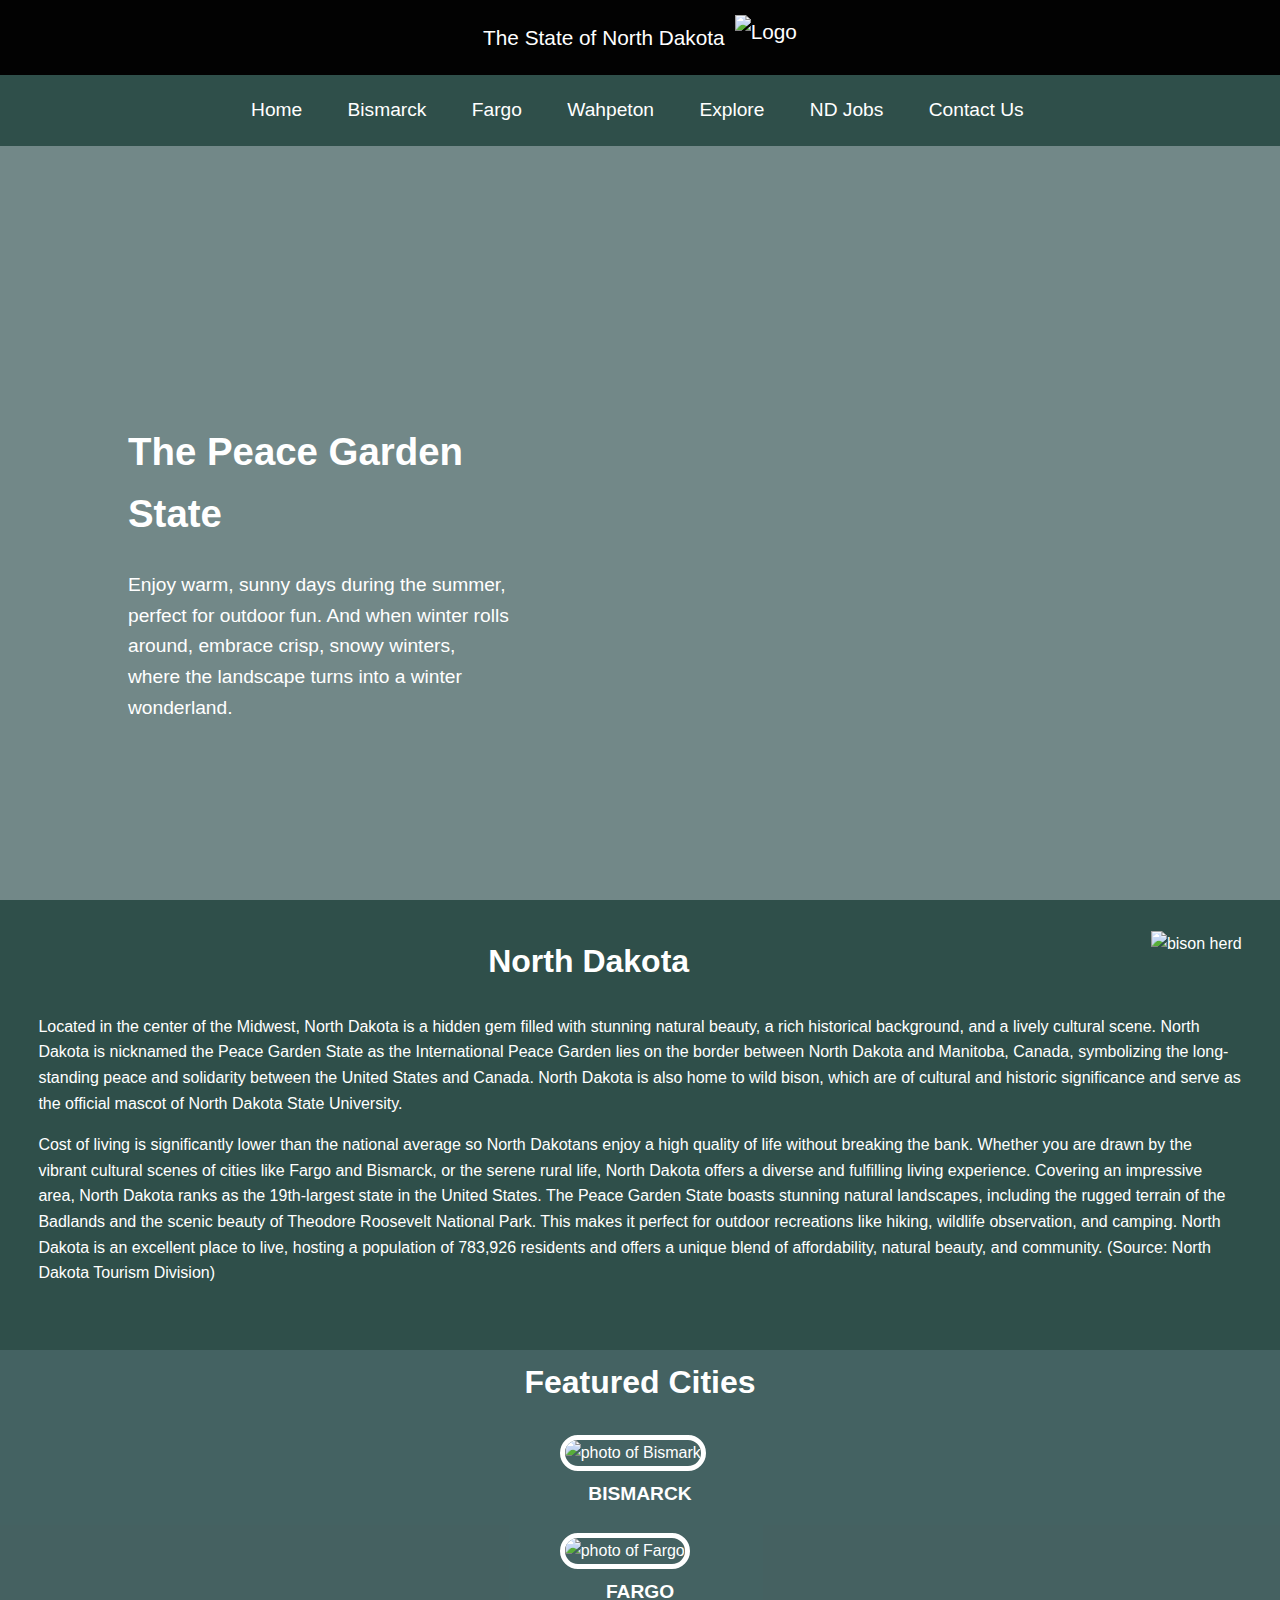
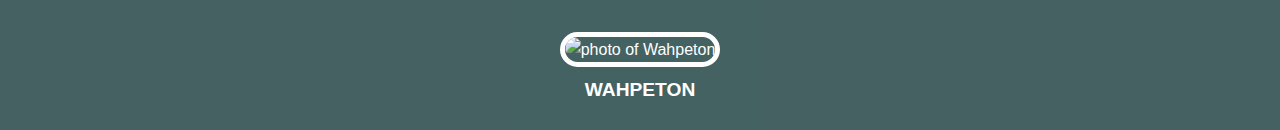
==== index.html @ 4085461f "Add files via upload" ====
<!DOCTYPE html>
<html lang="en">
<head>
    <meta charset="UTF-8">
    <meta name="viewport" content="width=device-width, initial-scale=1, minimum-scale = 1">
    <title>The State of North Dakota</title>
    <link  rel = "stylesheet" href = "./style.css"/>
    <link rel = "icon" type = "image/gif" href = "./ndlogo.png"/>
</head>
<body>
    <div>
        <header>
            <div class="header-container"> 
                <p>The State of North Dakota</p>
                <img src="images/ndlogo.png" alt="Logo" class="logo">
            </div>
        </header>
        <nav class="primary-nav">
            <a href = "index.html">Home</a> &nbsp;
            <a href ="bismarck.html">Bismarck</a> &nbsp;
            <a href ="fargo.html">Fargo</a> &nbsp;
            <a href = "wahpeton.html">Wahpeton</a>&nbsp;
            <a href = "explore.html">Explore</a>&nbsp;
            <a href="https://www.jobsnd.com/" target = "_blank">ND Jobs</a>&nbsp;
            <a href = "contact.html">Contact Us</a>&nbsp;
            
        </nav>
    </div>
    <main>
        <section id = "section1">
            <div class = "aside-container">
                <h1 id = "h1-aside">The Peace Garden State</h1>
                <aside>Enjoy warm, sunny days during the summer, perfect for outdoor fun. And when winter rolls around, embrace crisp,
                snowy winters, where the landscape turns into a winter wonderland. </aside>
            </div>
            
        </section>
        <section id = "section2">
            <div class = "intro-container">
                <div class = "intro">
                    <img src = "images/nationalpark.avif" alt = "bison herd"/>
                    <h2>North Dakota</h2>
                    <p>Located in the center of the Midwest, North Dakota is a hidden gem 
                    filled with stunning natural beauty, a rich historical background,
                    and a lively cultural scene. North Dakota is nicknamed the Peace Garden State as the 
                    International Peace Garden lies on the  border between North Dakota and Manitoba, Canada, symbolizing the long-standing peace 
                    and solidarity between the United States and Canada. North Dakota is also home to wild bison, which are of cultural and historic significance and serve as the 
                    official mascot of North Dakota State University.</p>
                    <p>Cost of living is significantly lower than the national average so North Dakotans 
                        enjoy a high quality of life without breaking the bank. Whether you are drawn by the 
                        vibrant cultural scenes of cities like Fargo and Bismarck, or the serene rural life, 
                        North Dakota offers a diverse and fulfilling living experience.  Covering an impressive area,
                         North Dakota ranks as the 19th-largest state in the United States. The Peace Garden State boasts stunning natural 
                         landscapes, including the rugged terrain of the Badlands and the scenic
                          beauty of Theodore Roosevelt National Park. This makes it perfect for outdoor recreations like hiking, wildlife observation, and camping. North Dakota is an excellent place to live, hosting a population
                          of 783,926 residents and offers a unique blend of affordability, natural beauty, and community. (Source: North Dakota Tourism Division)</p>
            </div>
                
            </div>  
       </section>
       <section id = "section3">
            <div>
                <h2>Featured Cities</h2>
                <figure>
                    <a href = "bismarck.html"><img src="images/bismarck.jpg" alt = "photo of Bismark" class = "imagehover"/></a>
                    <figcaption>BISMARCK</figcaption>
                </figure>
                <figure>
                    <a href = "fargo.html"><img src = "images/fargo.jpeg" alt = "photo of Fargo" class = "imagehover"></a>
                    <figcaption>FARGO</figcaption>
                </figure>
                <figure>
                    <a href = "wahpeton.html"><img src = "images/wahpeton.jpg" alt = "photo of Wahpeton" class = "imagehover"/></a>
                    <figcaption>WAHPETON</figcaption>
                </figure>
            </div>
       </section>
    </main> 
</body>   
</html>
---- style.css ----
:root{
    --color1:rgb(2, 2, 2);
    --color2:rgb(47, 79, 74);
    --color3:#DBF227;
    --color4:white;
    --color5:rgba(47, 79, 79, 0.68);
    --color6:#9FC131;
}

body {
    font-family:sans-serif;
    color: var(--color4);
    background-image: url('images/landscape.jpg');
    background-repeat: no-repeat;
    background-color:var(--color5);
    background-size:cover;
    background-attachment:fixed;
    margin: 0;
    padding: 0;
    line-height: 1.6;
}  
    

a:link {
    color:var(--color4);
    text-decoration: none;
}

a:hover  {
    color:var(--color6);
    transition: color 0.3s ease;
}

header {
    display: flex;
    justify-content: center;
    align-items: center;
    background-color:var(--color1);
    top: 0;
    width: 100%;
    height: 10%;
    z-index:1000;
    
}

.header-container {
    display:flex;
    align-items: center;
    justify-content: center;
    gap:10px;
    text-align: center;
    font-size: 1.3em;
}

.logo {
    height: 45px; 
}


nav {
    display: flex;
    justify-content: center;
    align-items: center;
    background-color:var(--color2);
    z-index: 999;
    width: 100%;
    height:auto;
    top: 10%;
    font-size: 1.2em;
}

nav a {
    text-decoration: none;
    padding: 20px;
    color: var(--color4);
    transition: color 0.3s ease;
}


figcaption {
    text-align: center;
    margin-bottom: 10%;
    font-weight: bolder;
    font-size: larger;
    padding:5%;

}


h1 {
    font-size: 2em;
    
}

h2 {
    text-align: center;
    margin-top: 3%;
    font-size: 2em;
    
}

.aside-container {
    position: relative;
    left: 10%;
    top:250px;
    width:30%;
    font-size: larger;
}


.intro-container {
    position:absolute;
    top:100%;
    max-width:100%;
    height:50%;
    background-color: var(--color2);
   
}

.intro {
    max-width: 100%;
    max-height: 100%;
    margin:0 3%;
    
}

.intro img {
    max-width: 35%;
    max-height: 50%;
    float: right;
    margin-left:1%;
    margin-top: -5px;
}

#section3 {
    display:flex;
    justify-content: center;
    width: 100%;
    background-color:var(--color5);
    position:absolute;
    top:150%;
}

#section3 img {
    width:45em;
    height:35em;
    border-radius:20px;
    border: 5px solid white;

}


/*city pages*/

ul.breadcrumb {
    top: 0px;
    position:relative;
    padding: 5px 8px;
    background-color:rgba(18, 17, 17, 0.708);
    width:20%;
    border-radius: 20px;
    text-align: center;
    margin:10px auto;
}

ul.breadcrumb li {
    display: inline;
   
}

ul.breadcrumb li+li:before {
    padding: 8px;
    color:black;
    content: "/\00a0";
}

ul.breadcrumb li a {
    text-decoration: none;
    color: var(--color4);
}

ul.breadcrumb li {
    color: rgb(9, 9, 169);
}

.city-background {
    background:var(--color4);

}

#city-h1 {
    text-align: center;
    color:var(--color1);
    margin-bottom:5px;
    margin-top:50px

}

.city-h2 {
    margin-top: 25px;
    margin-bottom:0px;
    font-size:x-large;
    
}

#primary-container {
    width:70%;
    margin: 0 auto;
    display: flex;
    flex-direction: column;
}


.city-container {
    display: flex; 
    flex-direction: column; 
    align-items: center; 
    border-radius: 40px;
    background-color: var(--color1);
    box-shadow:var(--color1) 0px 5px 15px;
    width:80%;
    margin: 0 auto; 
    padding-bottom: 40px;
    gap:5px;
    margin-bottom: 50px;

   
    
}

.content-image {
    width: 90%;
    height: 500px;
    padding-top: 0px;
    border-radius: 20px;
    margin-top: 40px;
    
}

.content-text {
    flex:1;
    padding-top: -25px;
    line-height:1.5;
    width: 90%;
    height: 400px;
    text-align: justify;
    border-radius: 20px;
}  

ul.content-text li {
    margin-left: 20px;
    line-height:1.3;
    
}

.imagehover:hover {
    transform:scale(1.05);
    transition: transform 0.3s ease;

}

/* Form */
form {
    background-color: black;
    padding: 20px;
    border-radius: 10px;
    box-shadow: white 0px 5px 15px;
    width: 30%;
    margin: 0 auto;
}

label {
    display: block;
   
}

input[type="text"],
    input[type="email"],
    
    textarea {
        width: 100%;
        padding: 10px;
        border: 2px solid var(--color3);
        border-radius: 5px;
        font-size: 14px;
        box-sizing: border-box;
}

.submit-button {
    background-color: var(--color4);
    width: 20%;
    height:30px;
    border-radius: 5px;
    margin-left: 200px;
    

}

/*explore page*/

.explore {
    position:relative;
    top: 80px;
    background-color: var(--color1);
    padding: 20px;
    margin:0 auto;
    width: 80%;
    padding-bottom:50px;
    border-radius: 20px;
    margin-bottom:100px;
    box-shadow:var(--color1) 0px 5px 15px;
}

.explore img {
    width: 40%;
    height: 360px;
    float:right;
    margin-top:-50px;
    margin-right:20px;
    

}

.explore-heading {
    color: var(--color4);
    text-align: left;
    margin-left: 20px;

}

ol {
    padding-bottom:50px ;
}

/*table*/

table {
    width: 55%;
   
}

th, td {
    padding:10px;
    border: 1px white solid;
    text-align: center;
}

.explore p {
    margin-left: 20px;

}

table {
    border-spacing: 10px;
    margin-left: 12px;
}

tr:hover {
    background-color: var(--color5);

}

.table-image {
    width: 40%;
    float:right;
    position: relative;
    top:20px;
    margin-right:20px;
}
    

    
.global-aside {
    position:relative;
    float:right;
    top: 50px;
    padding:10px;
    border-radius: 15px;
    background-color: var(--color1);
    width:500px;
    margin-bottom: 100px;
    margin-right:610px;
    font-style: italic;
    border: 2px blue solid;

    
}

.global-aside a {
    text-decoration: underline;

}
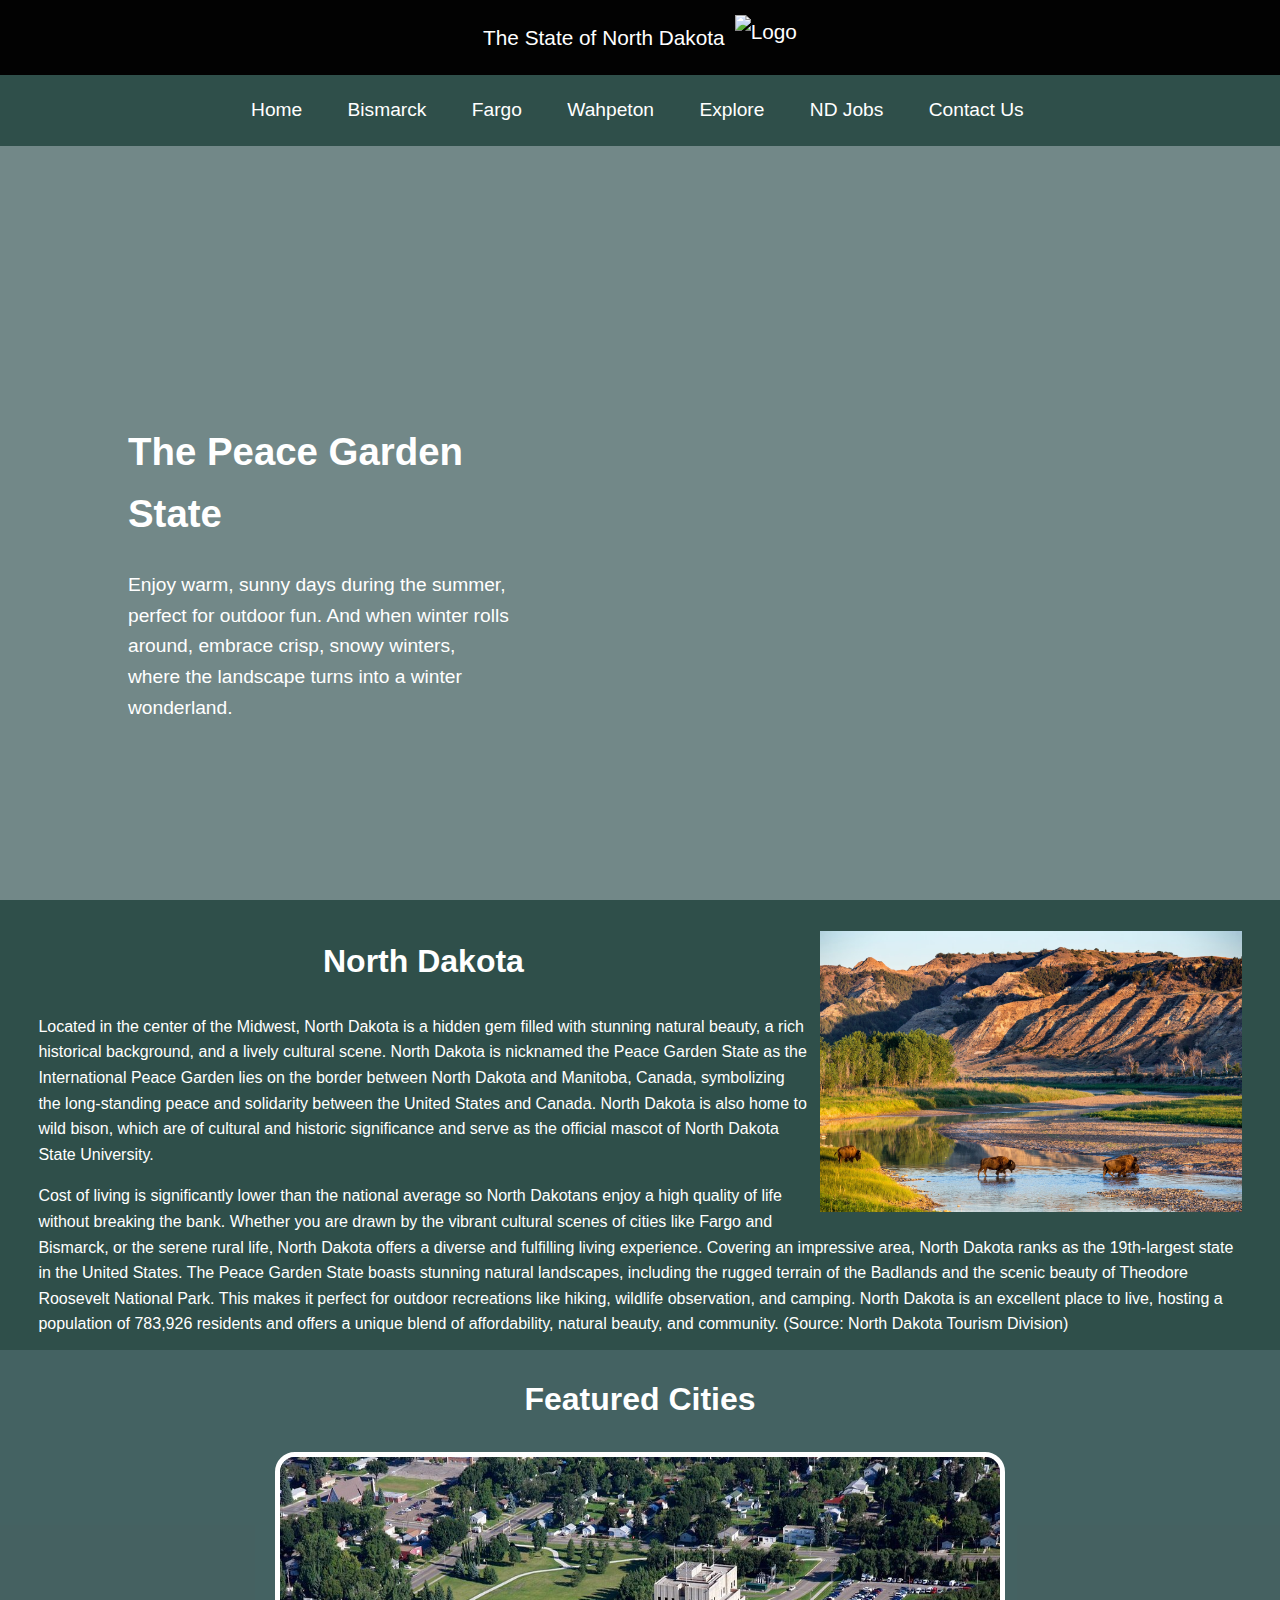
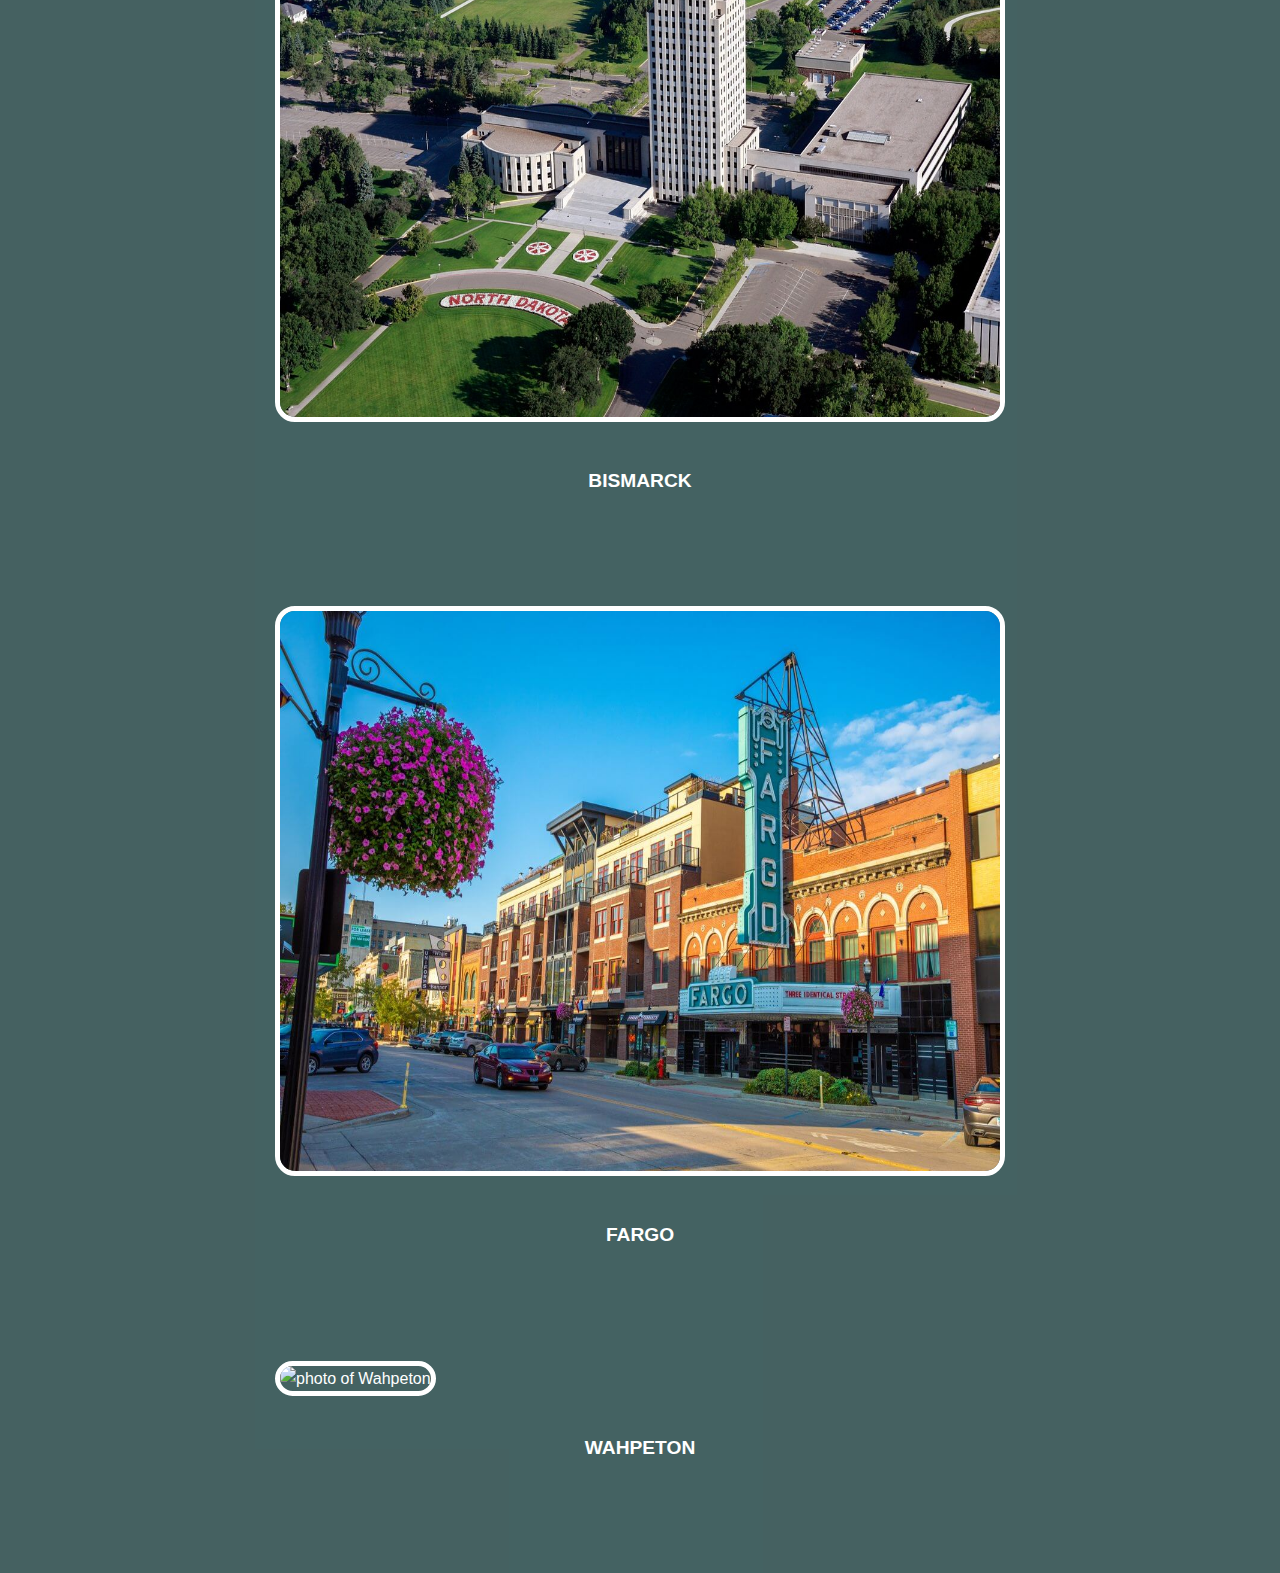
==== commit 34ece1f1: "Update index.html" ====
--- a/index.html
+++ b/index.html
@@ -12,7 +12,7 @@
         <header>
             <div class="header-container"> 
                 <p>The State of North Dakota</p>
-                <img src="images/ndlogo.png" alt="Logo" class="logo">
+                <img src= "ndlogo.png" alt="Logo" class="logo">
             </div>
         </header>
         <nav class="primary-nav">
@@ -38,7 +38,7 @@
         <section id = "section2">
             <div class = "intro-container">
                 <div class = "intro">
-                    <img src = "images/nationalpark.avif" alt = "bison herd"/>
+                    <img src = "nationalpark.avif" alt = "bison herd"/>
                     <h2>North Dakota</h2>
                     <p>Located in the center of the Midwest, North Dakota is a hidden gem 
                     filled with stunning natural beauty, a rich historical background,
@@ -62,19 +62,19 @@
             <div>
                 <h2>Featured Cities</h2>
                 <figure>
-                    <a href = "bismarck.html"><img src="images/bismarck.jpg" alt = "photo of Bismark" class = "imagehover"/></a>
+                    <a href = "bismarck.html"><img src="bismarck.jpg" alt = "photo of Bismark" class = "imagehover"/></a>
                     <figcaption>BISMARCK</figcaption>
                 </figure>
                 <figure>
-                    <a href = "fargo.html"><img src = "images/fargo.jpeg" alt = "photo of Fargo" class = "imagehover"></a>
+                    <a href = "fargo.html"><img src = "fargo.jpeg" alt = "photo of Fargo" class = "imagehover"></a>
                     <figcaption>FARGO</figcaption>
                 </figure>
                 <figure>
-                    <a href = "wahpeton.html"><img src = "images/wahpeton.jpg" alt = "photo of Wahpeton" class = "imagehover"/></a>
+                    <a href = "wahpeton.html"><img src = "wahpeton.jpg" alt = "photo of Wahpeton" class = "imagehover"/></a>
                     <figcaption>WAHPETON</figcaption>
                 </figure>
             </div>
        </section>
     </main> 
 </body>   
-</html>+</html>
